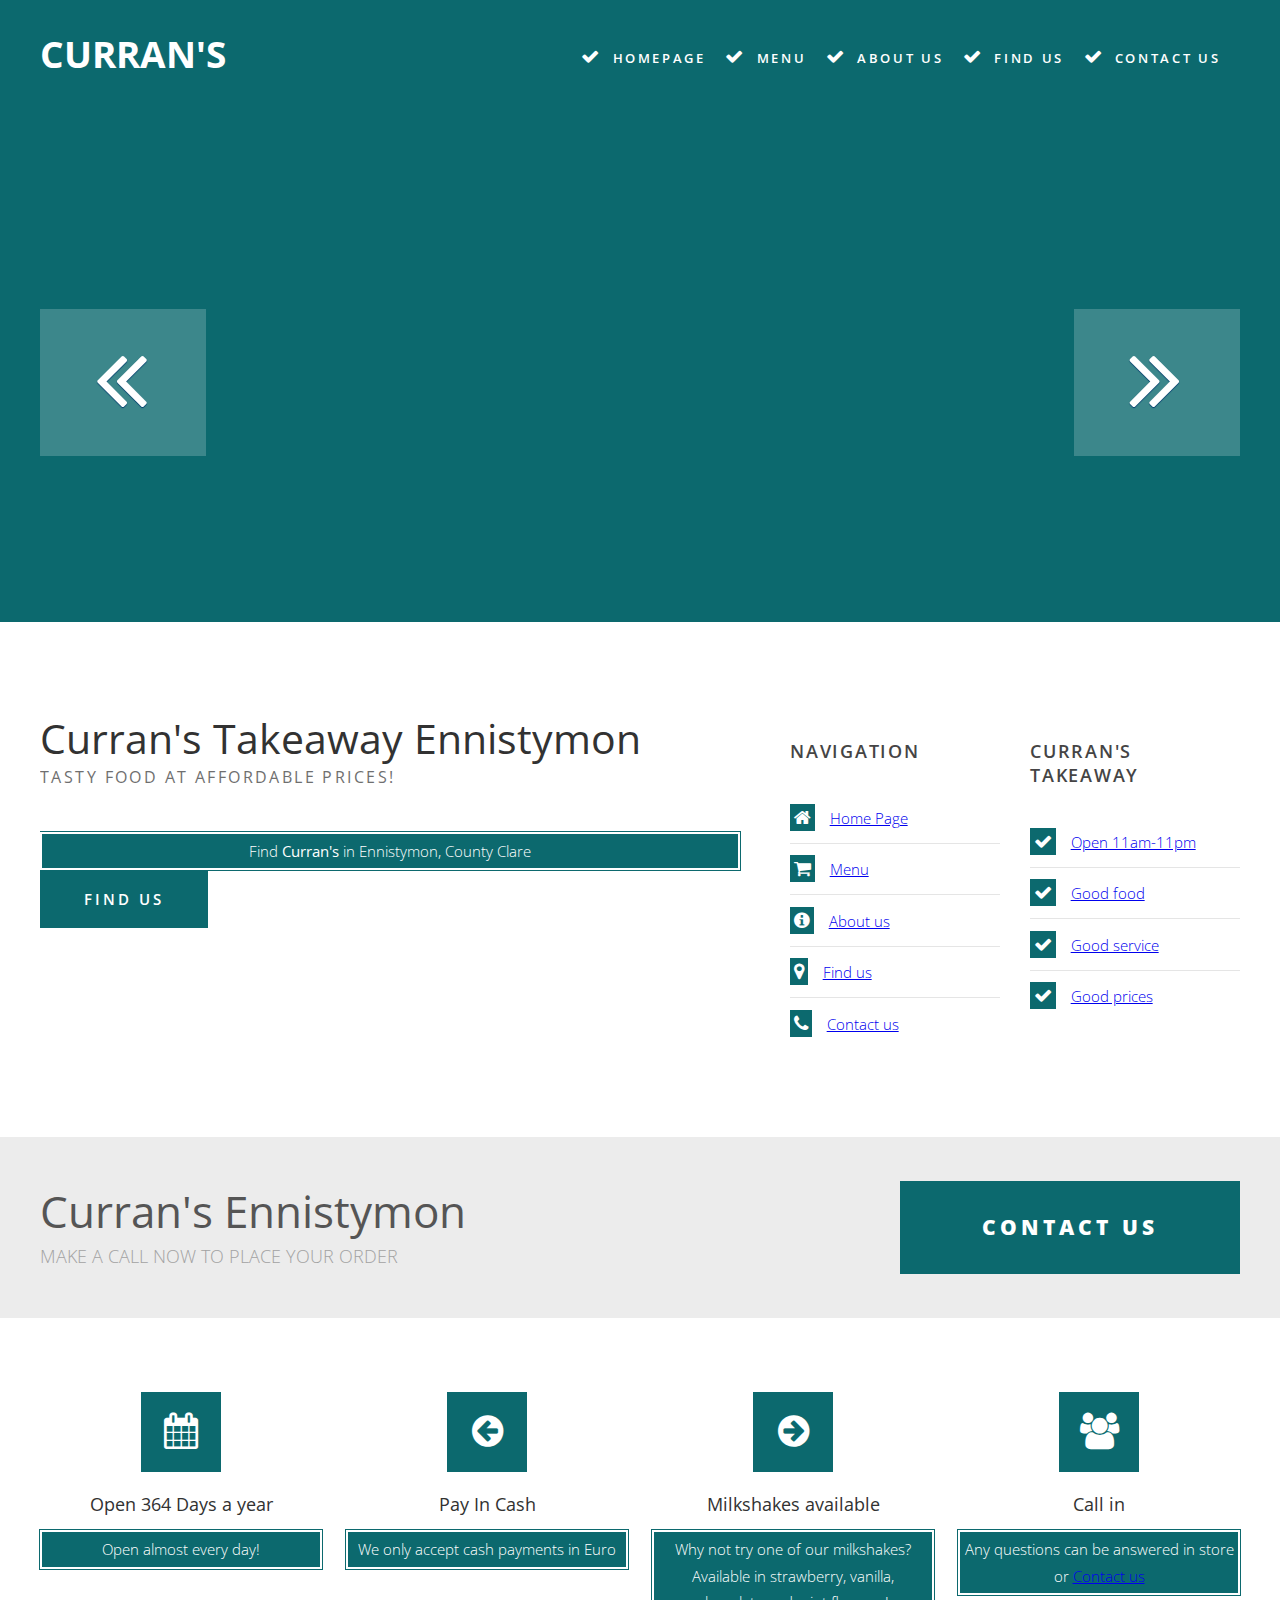
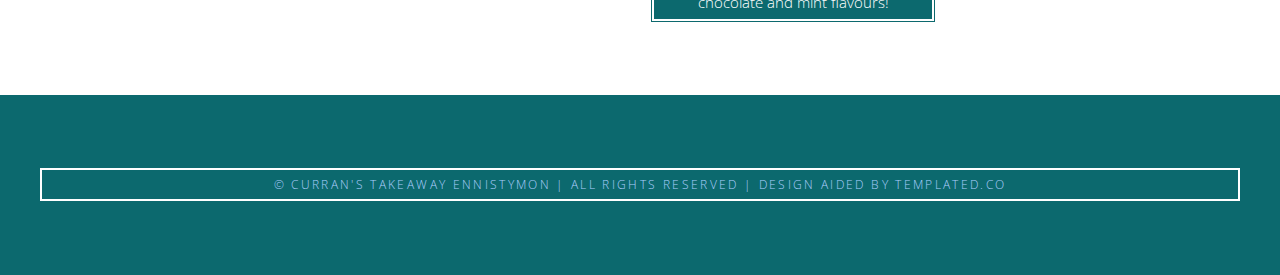
==== index.html @ 895cca48 "first commit" ====
<!DOCTYPE html PUBLIC "-//W3C//DTD XHTML 1.0 Strict//EN" "http://www.w3.org/TR/xhtml1/DTD/xhtml1-strict.dtd">
<!--
Design aided by TEMPLATED
http://templated.co
Author       : Fetchingly 
Description: A two-column, fixed-width design with dark color scheme.
Version    : 1.0
Released   : 20130903

-->

<!-- Site created by Nathan Garrihy -->

<html xmlns="http://www.w3.org/1999/xhtml">
<head>
<meta http-equiv="Content-Type" content="text/html; charset=utf-8" />
<title>Curran's Takeaway</title>
<meta name="keywords" content="" />
<meta name="description" content="" />
<script type="text/javascript" src="http://ajax.googleapis.com/ajax/libs/jquery/1.7.1/jquery.min.js"></script>
<script type="text/javascript" src="jquery.slidertron-1.3.js"></script>
<link href="http://fonts.googleapis.com/css?family=Open+Sans:400,300,600,700,800" rel="stylesheet" />
<link href="default.css" rel="stylesheet" type="text/css" media="all" />
<link href="fonts.css" rel="stylesheet" type="text/css" media="all" />

<!--[if IE 6]><link href="default_ie6.css" rel="stylesheet" type="text/css" /><![endif]-->

</head>
<body>
<div id="header-wrapper">
	<div id="header" class="container">
		<div id="logo">
			<h1><a href="#">Curran's</a></h1>
		</div>
		<div id="menu">
			<ul>
				<li class="icon icon-ok current_page_item"><a href="index.html" accesskey="1" title="">Homepage</a></li>
				<li class="icon icon-ok"><a href="menu.html" accesskey="2" title="">Menu</a></li>
				<li class="icon icon-ok"><a href="about.html" accesskey="3" title="">About Us</a></li>
				<li class="icon icon-ok"><a href="find.html" accesskey="4" title="">Find Us</a></li>
				<li class="icon icon-ok"><a href="contact.html" accesskey="5" title="">Contact Us</a></li>
			</ul>
		</div>
	</div>
</div>

		<!-- ****************************************************************************************************************** -->

			<div id="slider">
				<a href="#" class="button previous-button"><span class="icon icon-double-angle-left"></span></a>
				<a href="#" class="button next-button"><span class="icon icon-double-angle-right"></span></a>
				<div class="viewer">
					<div class="reel">
						<div class="slide">
							<img src="images/3.jpg" alt="" />
						</div>
						<div class="slide">
							<img src="images/2.jpg" alt="" />
						</div>
						<div class="slide">
							<img src="images/1.jpg" alt="" />
						</div>
					</div>
				</div>
			</div>
			
			<script type="text/javascript">
				$('#slider').slidertron({
					viewerSelector: '.viewer',
					reelSelector: '.viewer .reel',
					slidesSelector: '.viewer .reel .slide',
					advanceDelay: 3000,
					speed: 'slow',
					navPreviousSelector: '.previous-button',
					navNextSelector: '.next-button',
					slideLinkSelector: '.link'
				});
			</script>

		<!-- ****************************************************************************************************************** -->


<div id="wrapper">
	<div id="page" class="container">
		<div id="content">
			<div class="title">
				<h2>Curran's Takeaway Ennistymon</h2>
				<span class="byline">Tasty food at affordable prices!</span> </div>
			<p>Find <strong>Curran's</strong> in Ennistymon, County Clare</p>
			<a href="find.html" class="button">Find Us</a> </div>
		<div id="sidebar">
			<div id="stwo-col">
				<div class="sbox1">
					<h2>Navigation</h2>
					<ul class="style2">
						<li class="icon icon-home"><a href="index.html">Home Page</a></li>
						<li class="icon icon-shopping-cart"><a href="index.html">Menu</a></li>
						<li class="icon icon-info-sign"><a href="about.html">About us</a></li>
						<li class="icon icon-map-marker"><a href="find.html">Find us</a></li>
						<li class="icon icon-phone"><a href="contact.html">Contact us</a></li>
					</ul>
				</div>
				<div class="sbox2">
					<h2>Curran's Takeaway</h2>
					<ul class="style2">
						<li class="icon icon-ok"><a href="index.html">Open 11am-11pm</a></li>
						<li class="icon icon-ok"><a href="index.html">Good food</a></li>
						<li class="icon icon-ok"><a href="index.html">Good service</a></li>
						<li class="icon icon-ok"><a href="index.html">Good prices</a></li>
					</ul>
				</div>
			</div>
		</div>
	</div>
	<div id="banner-wrapper">
		<div id="banner" class="container">
			<div class="box-left">
				<h2>Curran's Ennistymon</h2>
				<span>Make a call now to place your order</span> </div>
			<div class="box-right"> <a href="#" class="button button-big">Contact Us</a></div>
		</div>
	</div>
	<div id="featured-wrapper">
		<div id="featured" class="container">
			<div class="column1"> <span class="icon icon-calendar"></span>
				<div class="title">
					<h2>Open 364 Days a year</h2>
				</div>
				<p>Open almost every day!</p>
			</div>
			<div class="column2"> <span class="icon icon-circle-arrow-left"></span>
				<div class="title">
					<h2>Pay In Cash</h2>
				</div>
				<p>We only accept cash payments in Euro</p>
			</div>
			<div class="column3"> <span class="icon icon-circle-arrow-right"></span>
				<div class="title">
					<h2>Milkshakes available</h2>
				</div>
				<p>Why not try one of our milkshakes? Available in strawberry, vanilla, chocolate and mint flavours!</p>
			</div>
			<div class="column4"> <span class="icon icon-group"></span>
				<div class="title">
					<h2>Call in</h2>
				</div>
				<p>Any questions can be answered in store or <a href="contact.html"> Contact us</a></p>
			</div>
		</div>
	</div>
</div>
<div id="copyright" class="container">
	<p>&copy; Curran's Takeaway Ennistymon | All rights reserved | Design aided by templated.co</p>
</div>
</body>
</html>
---- default.css ----
html, body
{
	height: 100%;
}

body
{
	margin: 0px;
	padding: 0px;
	background: #0C696E;
	font-family: 'Open Sans', sans-serif;
	font-size: 11pt;
	font-weight: 300;
	color: #6c6c6c
}

h1, h2, h3
{
	margin: 0;
	padding: 0;
	font-weight: 600;
	color: #454445;
}

p, ol, ul
{
	margin-top: 0;
}

ol, ul
{
	padding: 0;
	list-style: none;
}

p
{
	line-height: 180%;
	border: 2px solid white;
	outline: #0c696e solid 1px;
	margin: auto;  
	padding: 4px;
	text-align: center;
	color:white;
	background-color:#0c696e;
  
}

strong
{
}

a
{
	color: c;
}

a:hover
{
	text-decoration: none;
}

.container
{
	margin: 0px auto;
	width: 1200px;
}

/*********************************************************************************/
/* Image Style                                                                   */
/*********************************************************************************/

	.image
{
	display: inline-block;
}

.image img
{
	display: block;
	width: 100%;
}

.image-full
{
	display: block;
	width: 100%;
	margin: 0 0 2em 0;
}

.image-left
{
	float: left;
	margin: 0 2em 2em 0;
}

.image-centered
{
	display: block;
	margin: 0 0 2em 0;
}

.image-centered img
{
	margin: 0 auto;
	width: auto;
}

/*********************************************************************************/
/* List Styles                                                                   */
/*********************************************************************************/

	ul.style1
{
	margin: 0;
	padding: 0em 0em 0em 0em;
	overflow: hidden;
	list-style: none;
	color: #6c6c6c
}

ul.style1 li
{
	overflow: hidden;
	display: block;
	padding: 2.80em 0em;
	border-top: 1px solid #D1CFCE;
}

ul.style1 li:first-child
{
	padding-top: 0;
	border-top: none;
}

ul.style1 .image-left
{
	margin-bottom: 0;
}

ul.style1 h3
{
	padding: 1.2em 0em 1em 0em;
	letter-spacing: 0.10em;
	text-transform: uppercase;
	font-size: 1.2em;
	font-weight: 600;
	color: #454445;
}

ul.style1 a
{
	text-decoration: none;
	color: #525252;
}

ul.style1 a:hover
{
	text-decoration: underline;
	color: #525252;
}

ul.style2
{
	margin: 0;
	padding-top: 1em;
	list-style: none;
}

ul.style2 li
{
	border-top: solid 1px #E5E5E5;
	padding: 0.80em 0 0.80em 0;
	font-family: 0.80em;
}

ul.style2 li:before
{
	display: inline-block;
	padding: 4px;
	background: #0C696E;
}

ul.style2 a
{
	display: inline-block;
	margin-left: 1em;
}

ul.style2 li:first-child
{
	border-top: 0;
	padding-top: 0;
}

ul.style2 .icon
{
	color: #FFF;
}

/*********************************************************************************/
/* Social Icon Styles                                                            */
/*********************************************************************************/

	ul.contact
{
	margin: 0;
	padding: 2em 0em 0em 0em;
	list-style: none;
}

ul.contact li
{
	display: inline-block;
	padding: 0em 0.30em;
	font-size: 1em;
}

ul.contact li span
{
	display: none;
	margin: 0;
	padding: 0;
}

ul.contact li a
{
	color: #FFF;
}

ul.contact li a:before
{
	display: inline-block;
	background: #3f3f3f;
	width: 40px;
	height: 40px;
	line-height: 40px;
	border-radius: 20px;
	text-align: center;
	color: #FFFFFF;
}

ul.contact li a.icon-twitter:before
{
	background: #2DAAE4;
}

ul.contact li a.icon-facebook:before
{
	background: #39599F;
}

ul.contact li a.icon-dribbble:before
{
	background: #C4376B;
}

ul.contact li a.icon-tumblr:before
{
	background: #31516A;
}

ul.contact li a.icon-rss:before
{
	background: #F2600B;
}

/*********************************************************************************/
/* Button Style                                                                  */
/*********************************************************************************/

	.button
{
	display: inline-block;
	padding: 1.3em 3em;
	background: #0C696E;
	-moz-transition: opacity 0.25s ease-in-out;
	-webkit-transition: opacity 0.25s ease-in-out;
	-o-transition: opacity 0.25s ease-in-out;
	-ms-transition: opacity 0.25s ease-in-out;
	transition: opacity 0.25s ease-in-out;
	letter-spacing: 0.20em;
	text-decoration: none;
	text-transform: uppercase;
	font-weight: 600;
	color: #FFF;
}

.button:hover
{
}

.button:active
{
}

.button-big
{
	padding: 1.6em 4em;
	font-size: 1.4em;
	font-weight: 900;
}

/*********************************************************************************/
/* Heading Titles                                                                */
/*********************************************************************************/

	.title
{
	margin-bottom: 3em;
}

.title h2
{
	font-weight: 400;
	font-size: 2.8em;
	color: #323232;
}

.title .byline
{
	letter-spacing: 0.15em;
	text-transform: uppercase;
	font-weight: 400;
	font-size: 1.1em;
	color: #6F6F6F;
}

/*********************************************************************************/
/* Header                                                                        */
/*********************************************************************************/
	
	#header-wrapper
{
}

#header
{
	position: relative;
	height: 100px;
}

/*********************************************************************************/
/* Logo                                                                          */
/*********************************************************************************/

	#logo
{
	position: absolute;
	top: 2em;
	left: 0;
	width: 100%;
}

#logo h1
{
	display: inline-block;
	font-size: 2.5em;
	text-transform: uppercase;
	font-weight: 700;
	color: #FFF;
}

#logo a
{
	text-decoration: none;
	color: #FFF;
}

/*********************************************************************************/
/* Menu                                                                          */
/*********************************************************************************/

	#menu
{
	position: absolute;
	right: 0;
	top: 3.2em;
}

#menu ul
{
	display: inline-block;
}

#menu li
{
	display: block;
	float: left;
	text-align: center;
}

#menu li a, #menu li span
{
	display: inline-block;
	margin-left: 0.50em;
	padding: 0em 1.5em 0em 0.50em;
	letter-spacing: 0.20em;
	text-decoration: none;
	font-size: 0.90em;
	font-weight: 600;
	text-transform: uppercase;
	outline: 0;
	color: #FFF;
}

#menu li:hover a, #menu li.active a, #menu li.active span
{
}

#menu .current_page_item a
{
	color: #FFF;
}

#menu .icon
{
	display: inline-block;
	color: #FFF;
}

/*********************************************************************************/
/* Banner                                                                        */
/*********************************************************************************/
	
	#banner-wrapper
{
	overflow: hidden;
	padding: 3em 0em;
	background: #ECECEC;
}

#banner .box-left
{
	float: left;
}

#banner .box-right
{
	float: right;
}

#banner h2
{
	margin: 0em;
	padding: 0em;
	font-weight: 400;
	font-size: 3em;
	color: #555555;
}

#banner span
{
	display: block;
	padding-top: 0.20em;
	text-transform: uppercase;
	font-size: 1.2em;
	color: #A2A2A2;
}

/*********************************************************************************/
/* Page                                                                          */
/*********************************************************************************/

	#wrapper
{
	background: #FFF;
}

#page
{
	overflow: hidden;
	padding: 6em 0em;
}

/*********************************************************************************/
/* Content                                                                       */
/*********************************************************************************/

	#content
{
	float: left;
	width: 700px;
}

/*********************************************************************************/
/* Sidebar                                                                       */
/*********************************************************************************/

	#sidebar
{
	float: right;
	width: 450px;
}

#stwo-col
{
	margin-top: 2em;
}

#stwo-col h2
{
	display: block;
	padding-bottom: 1.5em;
	letter-spacing: 0.10em;
	text-transform: uppercase;
	font-size: 1.2em;
	font-weight: 600;
	color: #454445;
}

#stwo-col .sbox1
{
	float: left;
	width: 210px;
}

#stwo-col .sbox2
{
	float: right;
	width: 210px;
}

/*********************************************************************************/
/* Copyright                                                                     */
/*********************************************************************************/

	#copyright
{
	overflow: hidden;
	padding: 5em 0em;
}

#copyright p
{
	letter-spacing: 0.20em;
	text-align: center;
	text-transform: uppercase;
	font-size: 0.80em;
	color: #ACCFFF;
}

#copyright a
{
	text-decoration: none;
	color: #ACCFFF;
}

/*********************************************************************************/
/* Featured                                                                      */
/*********************************************************************************/

	#featured-wrapper
{
	overflow: hidden;
	padding: 5em 0em;
	background: #FFF;
	text-align: center;
}

#featured .major
{
	overflow: hidden;
	margin-bottom: 3em;
	padding-bottom: 2em;
	border-bottom: 1px solid #E8E8E8;
}

#featured .major h2
{
	font-size: 3em;
}

#featured .major .byline
{
	font-size: 1.3em;
}

#featured .title
{
	margin-bottom: 1em;
}

#featured .title h2
{
	font-size: 1.2em;
}

#featured h2
{
	text-align: center;
}

#featured .icon
{
	position: relative;
	display: inline-block;
	width: 80px;
	height: 80px;
	background: #0C696E;
	margin: 0px auto 20px auto;
	line-height:  80px;
	font-size: 2em;
	text-align: center;
	color: #FFF;
}

.column1,  .column2,  .column3,  .column4
{
	width: 282px;
}

.column1,  .column2
{
	float: left;
	margin-right: 24px;
}

.column3
{
	float: left;
}

.column4
{
	float: right;
}

#slider
{
	margin: 4em auto 6em auto;
	width: 1200px;
	position: relative;
}

#slider .button
{
	display: inline-block;
	background: rgba(255,255,255,0.2);
	color: #ffffff;
	text-decoration: none;
	outline: 0;
	font-size: 1.25em;
	text-shadow: 0 1px 1px #003A6C;
	z-index: 5;
}

#slider .button:hover
{
}

#slider .viewer
{
	width: 1000px;
	height: 375px;
	margin: 0 auto;
	overflow: hidden;
}

#slider .viewer .reel
{
	display: none;
	height: 375px;
}

#slider .viewer .reel .slide
{
	position: relative;
	width: 1200px;
	height: 375px;
}

#slider .viewer .reel h2
{
	position: absolute;
	top: 130px;
	left: 0;
	width: 1200px;
	height: 80px;
	line-height: 80px;
	background: #111111;
	text-align: center;
	opacity: 0.85;
	font-weight: normal;
	color: #ffffff;
	font-size: 2.25em;
}

#slider .viewer .reel p
{
	position: absolute;
	top: 210px;
	left: 0;
	width: 1200px;
	height: 40px;
	line-height: 40px;
	background: #0074C6;
	text-align: center;
	opacity: 0.85;
	font-weight: normal;
	color: #ffffff;
	font-size: 1.1em;
}

#slider .icon
{
	font-size: 4em;
	color: #FFF;
}

#slider .previous-button
{
	position: absolute;
	top: 150px;
	left: 0;
}

#slider .next-button
{
	position: absolute;
	top: 150px;
	right: 0;
}

#slider .indicator
{
	margin: 30px auto 0 auto;
}

#slider .indicator ul
{
	list-style: none;
	padding: 0;
	margin: 0;
	text-align: center;
}

#slider .indicator ul li
{
	display: inline-block;
	width: 12px;
	height: 12px;
	text-indent: -9999em;
	background: #c8c8c8;
	margin: 0 2px 0 2px;
	border-radius: 8px;
	border-bottom: solid 1px #ffffff;
	border-top: solid 1px #909090;
}

#slider .indicator ul li.active
{
	background: #505050;
	border-top: solid 1px #505050;
}
---- fonts.css ----
@charset 'UTF-8';

@font-face
{
	font-family: 'FontAwesome';
	src: url('fonts/fontawesome-webfont.eot?v=3.0.1');
	src: url('fonts/fontawesome-webfont.eot?#iefix&v=3.0.1') format('embedded-opentype'),
	     url('fonts/fontawesome-webfont.woff?v=3.0.1') format('woff'),
	     url('fonts/fontawesome-webfont.ttf?v=3.0.1') format('truetype'),
	     url('fonts/fontawesome-webfont.svg#FontAwesome') format('svg');
	font-weight: normal;
	font-style: normal;
}

@font-face
{
	font-family: 'Font-Awesome-Social';
	src: url('fonts/fontawesome-social-webfont.eot');
	src: url('fonts/fontawesome-social-webfont.eot?#iefix') format('embedded-opentype'),
	     url('fonts/fontawesome-social-webfont.woff') format('woff'),
		 url('fonts/fontawesome-social-webfont.ttf') format('truetype'),
		 url('fonts/fontawesome-social-webfont.svg#Font-Awesome-More') format('svg');
	font-weight: normal;
	font-style: normal;
}

/*********************************************************************************/
/* Icons                                                                         */
/*********************************************************************************/

	/*
		Powered by:
		
		Font Awesome (http://fortawesome.github.com/Font-Awesome/)
		Font Awesome More (http://gregoryloucas.github.com/Font-Awesome-More/)
	*/

	.icon
	{
		text-decoration: none;
	}

		.icon:before
		{
			font-size: 1.25em;
			text-decoration: none;
			font-family: FontAwesome;
			font-weight: normal;
			font-style: normal;
			-webkit-text-rendering: optimizeLegibility;
			-moz-text-rendering: optimizeLegibility;
			-ms-text-rendering: optimizeLegibility;
			-o-text-rendering: optimizeLegibility;
			text-rendering: optimizeLegibility;
			-webkit-font-smoothing: antialiased;
			-moz-font-smoothing: antialiased;
			-ms-font-smoothing: antialiased;
			-o-font-smoothing: antialiased;
			font-smoothing: antialiased;
			-webkit-font-feature-settings: "liga" 1, "dlig" 1;
			-moz-font-feature-settings: "liga=1, dlig=1";
			-ms-font-feature-settings: "liga" 1, "dlig" 1;
			-o-font-feature-settings: "liga" 1, "dlig" 1;
			font-feature-settings: "liga" 1, "dlig" 1;
		}

		.icon-glass:before                { content: "\f000"; }
		.icon-music:before                { content: "\f001"; }
		.icon-search:before               { content: "\f002"; }
		.icon-envelope:before             { content: "\f003"; }
		.icon-heart:before                { content: "\f004"; }
		.icon-star:before                 { content: "\f005"; }
		.icon-star-empty:before           { content: "\f006"; }
		.icon-user:before                 { content: "\f007"; }
		.icon-film:before                 { content: "\f008"; }
		.icon-th-large:before             { content: "\f009"; }
		.icon-th:before                   { content: "\f00a"; }
		.icon-th-list:before              { content: "\f00b"; }
		.icon-ok:before                   { content: "\f00c"; }
		.icon-remove:before               { content: "\f00d"; }
		.icon-zoom-in:before              { content: "\f00e"; }

		.icon-zoom-out:before             { content: "\f010"; }
		.icon-off:before                  { content: "\f011"; }
		.icon-signal:before               { content: "\f012"; }
		.icon-cog:before                  { content: "\f013"; }
		.icon-trash:before                { content: "\f014"; }
		.icon-home:before                 { content: "\f015"; }
		.icon-file:before                 { content: "\f016"; }
		.icon-time:before                 { content: "\f017"; }
		.icon-road:before                 { content: "\f018"; }
		.icon-download-alt:before         { content: "\f019"; }
		.icon-download:before             { content: "\f01a"; }
		.icon-upload:before               { content: "\f01b"; }
		.icon-inbox:before                { content: "\f01c"; }
		.icon-play-circle:before          { content: "\f01d"; }
		.icon-repeat:before               { content: "\f01e"; }

		/* \f020 doesn't work in Safari. all shifted one down */
		.icon-refresh:before              { content: "\f021"; }
		.icon-list-alt:before             { content: "\f022"; }
		.icon-lock:before                 { content: "\f023"; }
		.icon-flag:before                 { content: "\f024"; }
		.icon-headphones:before           { content: "\f025"; }
		.icon-volume-off:before           { content: "\f026"; }
		.icon-volume-down:before          { content: "\f027"; }
		.icon-volume-up:before            { content: "\f028"; }
		.icon-qrcode:before               { content: "\f029"; }
		.icon-barcode:before              { content: "\f02a"; }
		.icon-tag:before                  { content: "\f02b"; }
		.icon-tags:before                 { content: "\f02c"; }
		.icon-book:before                 { content: "\f02d"; }
		.icon-bookmark:before             { content: "\f02e"; }
		.icon-print:before                { content: "\f02f"; }

		.icon-camera:before               { content: "\f030"; }
		.icon-font:before                 { content: "\f031"; }
		.icon-bold:before                 { content: "\f032"; }
		.icon-italic:before               { content: "\f033"; }
		.icon-text-height:before          { content: "\f034"; }
		.icon-text-width:before           { content: "\f035"; }
		.icon-align-left:before           { content: "\f036"; }
		.icon-align-center:before         { content: "\f037"; }
		.icon-align-right:before          { content: "\f038"; }
		.icon-align-justify:before        { content: "\f039"; }
		.icon-list:before                 { content: "\f03a"; }
		.icon-indent-left:before          { content: "\f03b"; }
		.icon-indent-right:before         { content: "\f03c"; }
		.icon-facetime-video:before       { content: "\f03d"; }
		.icon-picture:before              { content: "\f03e"; }

		.icon-pencil:before               { content: "\f040"; }
		.icon-map-marker:before           { content: "\f041"; }
		.icon-adjust:before               { content: "\f042"; }
		.icon-tint:before                 { content: "\f043"; }
		.icon-edit:before                 { content: "\f044"; }
		.icon-share:before                { content: "\f045"; }
		.icon-check:before                { content: "\f046"; }
		.icon-move:before                 { content: "\f047"; }
		.icon-step-backward:before        { content: "\f048"; }
		.icon-fast-backward:before        { content: "\f049"; }
		.icon-backward:before             { content: "\f04a"; }
		.icon-play:before                 { content: "\f04b"; }
		.icon-pause:before                { content: "\f04c"; }
		.icon-stop:before                 { content: "\f04d"; }
		.icon-forward:before              { content: "\f04e"; }

		.icon-fast-forward:before         { content: "\f050"; }
		.icon-step-forward:before         { content: "\f051"; }
		.icon-eject:before                { content: "\f052"; }
		.icon-chevron-left:before         { content: "\f053"; }
		.icon-chevron-right:before        { content: "\f054"; }
		.icon-plus-sign:before            { content: "\f055"; }
		.icon-minus-sign:before           { content: "\f056"; }
		.icon-remove-sign:before          { content: "\f057"; }
		.icon-ok-sign:before              { content: "\f058"; }
		.icon-question-sign:before        { content: "\f059"; }
		.icon-info-sign:before            { content: "\f05a"; }
		.icon-screenshot:before           { content: "\f05b"; }
		.icon-remove-circle:before        { content: "\f05c"; }
		.icon-ok-circle:before            { content: "\f05d"; }
		.icon-ban-circle:before           { content: "\f05e"; }

		.icon-arrow-left:before           { content: "\f060"; }
		.icon-arrow-right:before          { content: "\f061"; }
		.icon-arrow-up:before             { content: "\f062"; }
		.icon-arrow-down:before           { content: "\f063"; }
		.icon-share-alt:before            { content: "\f064"; }
		.icon-resize-full:before          { content: "\f065"; }
		.icon-resize-small:before         { content: "\f066"; }
		.icon-plus:before                 { content: "\f067"; }
		.icon-minus:before                { content: "\f068"; }
		.icon-asterisk:before             { content: "\f069"; }
		.icon-exclamation-sign:before     { content: "\f06a"; }
		.icon-gift:before                 { content: "\f06b"; }
		.icon-leaf:before                 { content: "\f06c"; }
		.icon-fire:before                 { content: "\f06d"; }
		.icon-eye-open:before             { content: "\f06e"; }

		.icon-eye-close:before            { content: "\f070"; }
		.icon-warning-sign:before         { content: "\f071"; }
		.icon-plane:before                { content: "\f072"; }
		.icon-calendar:before             { content: "\f073"; }
		.icon-random:before               { content: "\f074"; }
		.icon-comment:before              { content: "\f075"; }
		.icon-magnet:before               { content: "\f076"; }
		.icon-chevron-up:before           { content: "\f077"; }
		.icon-chevron-down:before         { content: "\f078"; }
		.icon-retweet:before              { content: "\f079"; }
		.icon-shopping-cart:before        { content: "\f07a"; }
		.icon-folder-close:before         { content: "\f07b"; }
		.icon-folder-open:before          { content: "\f07c"; }
		.icon-resize-vertical:before      { content: "\f07d"; }
		.icon-resize-horizontal:before    { content: "\f07e"; }

		.icon-bar-chart:before            { content: "\f080"; }
		.icon-twitter-sign:before         { content: "\f081"; }
		.icon-facebook-sign:before        { content: "\f082"; }
		.icon-camera-retro:before         { content: "\f083"; }
		.icon-key:before                  { content: "\f084"; }
		.icon-cogs:before                 { content: "\f085"; }
		.icon-comments:before             { content: "\f086"; }
		.icon-thumbs-up:before            { content: "\f087"; }
		.icon-thumbs-down:before          { content: "\f088"; }
		.icon-star-half:before            { content: "\f089"; }
		.icon-heart-empty:before          { content: "\f08a"; }
		.icon-signout:before              { content: "\f08b"; }
		.icon-linkedin-sign:before        { content: "\f08c"; }
		.icon-pushpin:before              { content: "\f08d"; }
		.icon-external-link:before        { content: "\f08e"; }

		.icon-signin:before               { content: "\f090"; }
		.icon-trophy:before               { content: "\f091"; }
		.icon-github-sign:before          { content: "\f092"; }
		.icon-upload-alt:before           { content: "\f093"; }
		.icon-lemon:before                { content: "\f094"; }
		.icon-phone:before                { content: "\f095"; }
		.icon-check-empty:before          { content: "\f096"; }
		.icon-bookmark-empty:before       { content: "\f097"; }
		.icon-phone-sign:before           { content: "\f098"; }
		.icon-twitter:before              { content: "\f099"; }
		.icon-facebook:before             { content: "\f09a"; }
		.icon-github:before               { content: "\f09b"; }
		.icon-unlock:before               { content: "\f09c"; }
		.icon-credit-card:before          { content: "\f09d"; }
		.icon-rss:before                  { content: "\f09e"; }

		.icon-hdd:before                  { content: "\f0a0"; }
		.icon-bullhorn:before             { content: "\f0a1"; }
		.icon-bell:before                 { content: "\f0a2"; }
		.icon-certificate:before          { content: "\f0a3"; }
		.icon-hand-right:before           { content: "\f0a4"; }
		.icon-hand-left:before            { content: "\f0a5"; }
		.icon-hand-up:before              { content: "\f0a6"; }
		.icon-hand-down:before            { content: "\f0a7"; }
		.icon-circle-arrow-left:before    { content: "\f0a8"; }
		.icon-circle-arrow-right:before   { content: "\f0a9"; }
		.icon-circle-arrow-up:before      { content: "\f0aa"; }
		.icon-circle-arrow-down:before    { content: "\f0ab"; }
		.icon-globe:before                { content: "\f0ac"; }
		.icon-wrench:before               { content: "\f0ad"; }
		.icon-tasks:before                { content: "\f0ae"; }

		.icon-filter:before               { content: "\f0b0"; }
		.icon-briefcase:before            { content: "\f0b1"; }
		.icon-fullscreen:before           { content: "\f0b2"; }

		.icon-group:before                { content: "\f0c0"; }
		.icon-link:before                 { content: "\f0c1"; }
		.icon-cloud:before                { content: "\f0c2"; }
		.icon-beaker:before               { content: "\f0c3"; }
		.icon-cut:before                  { content: "\f0c4"; }
		.icon-copy:before                 { content: "\f0c5"; }
		.icon-paper-clip:before           { content: "\f0c6"; }
		.icon-save:before                 { content: "\f0c7"; }
		.icon-sign-blank:before           { content: "\f0c8"; }
		.icon-reorder:before              { content: "\f0c9"; }
		.icon-list-ul:before              { content: "\f0ca"; }
		.icon-list-ol:before              { content: "\f0cb"; }
		.icon-strikethrough:before        { content: "\f0cc"; }
		.icon-underline:before            { content: "\f0cd"; }
		.icon-table:before                { content: "\f0ce"; }

		.icon-magic:before                { content: "\f0d0"; }
		.icon-truck:before                { content: "\f0d1"; }
		.icon-pinterest:before            { content: "\f0d2"; }
		.icon-pinterest-sign:before       { content: "\f0d3"; }
		.icon-google-plus-sign:before     { content: "\f0d4"; }
		.icon-google-plus:before          { content: "\f0d5"; }
		.icon-money:before                { content: "\f0d6"; }
		.icon-caret-down:before           { content: "\f0d7"; }
		.icon-caret-up:before             { content: "\f0d8"; }
		.icon-caret-left:before           { content: "\f0d9"; }
		.icon-caret-right:before          { content: "\f0da"; }
		.icon-columns:before              { content: "\f0db"; }
		.icon-sort:before                 { content: "\f0dc"; }
		.icon-sort-down:before            { content: "\f0dd"; }
		.icon-sort-up:before              { content: "\f0de"; }

		.icon-envelope-alt:before         { content: "\f0e0"; }
		.icon-linkedin:before             { content: "\f0e1"; }
		.icon-undo:before                 { content: "\f0e2"; }
		.icon-legal:before                { content: "\f0e3"; }
		.icon-dashboard:before            { content: "\f0e4"; }
		.icon-comment-alt:before          { content: "\f0e5"; }
		.icon-comments-alt:before         { content: "\f0e6"; }
		.icon-bolt:before                 { content: "\f0e7"; }
		.icon-sitemap:before              { content: "\f0e8"; }
		.icon-umbrella:before             { content: "\f0e9"; }
		.icon-paste:before                { content: "\f0ea"; }
		.icon-lightbulb:before            { content: "\f0eb"; }
		.icon-exchange:before             { content: "\f0ec"; }
		.icon-cloud-download:before       { content: "\f0ed"; }
		.icon-cloud-upload:before         { content: "\f0ee"; }

		.icon-user-md:before              { content: "\f0f0"; }
		.icon-stethoscope:before          { content: "\f0f1"; }
		.icon-suitcase:before             { content: "\f0f2"; }
		.icon-bell-alt:before             { content: "\f0f3"; }
		.icon-coffee:before               { content: "\f0f4"; }
		.icon-food:before                 { content: "\f0f5"; }
		.icon-file-alt:before             { content: "\f0f6"; }
		.icon-building:before             { content: "\f0f7"; }
		.icon-hospital:before             { content: "\f0f8"; }
		.icon-ambulance:before            { content: "\f0f9"; }
		.icon-medkit:before               { content: "\f0fa"; }
		.icon-fighter-jet:before          { content: "\f0fb"; }
		.icon-beer:before                 { content: "\f0fc"; }
		.icon-h-sign:before               { content: "\f0fd"; }
		.icon-plus-sign-alt:before        { content: "\f0fe"; }

		.icon-double-angle-left:before    { content: "\f100"; }
		.icon-double-angle-right:before   { content: "\f101"; }
		.icon-double-angle-up:before      { content: "\f102"; }
		.icon-double-angle-down:before    { content: "\f103"; }
		.icon-angle-left:before           { content: "\f104"; }
		.icon-angle-right:before          { content: "\f105"; }
		.icon-angle-up:before             { content: "\f106"; }
		.icon-angle-down:before           { content: "\f107"; }
		.icon-desktop:before              { content: "\f108"; }
		.icon-laptop:before               { content: "\f109"; }
		.icon-tablet:before               { content: "\f10a"; }
		.icon-mobile-phone:before         { content: "\f10b"; }
		.icon-circle-blank:before         { content: "\f10c"; }
		.icon-quote-left:before           { content: "\f10d"; }
		.icon-quote-right:before          { content: "\f10e"; }

		.icon-spinner:before              { content: "\f110"; }
		.icon-circle:before               { content: "\f111"; }
		.icon-reply:before                { content: "\f112"; }
		.icon-github-alt:before           { content: "\f113"; }
		.icon-folder-close-alt:before     { content: "\f114"; }
		.icon-folder-open-alt:before      { content: "\f115"; }

		.icon-blogger-sign:before,.icon-blogger:before,.icon-delicious:before,.icon-dribbble-sign:before,.icon-dribbble:before,.icon-dropbox:before,.icon-drupal:before,.icon-evernote-sign:before,.icon-evernote:before,.icon-flickr-sign:before,.icon-flickr:before,.icon-forrst-sign:before,.icon-forrst:before,.icon-foursquare-sign:before,.icon-foursquare:before,.icon-git-fork:before,.icon-hacker-news:before,.icon-instagram:before,.icon-lastfm-sign:before,.icon-lastfm:before,.icon-paypal:before,.icon-picasa-sign:before,.icon-picasa:before,.icon-reddit:before,.icon-share-this-sign:before,.icon-share-this:before,.icon-skype:before,.icon-soundcloud:before,.icon-spotify:before,.icon-stack-overflow:before,.icon-tumblr-sign:before,.icon-tumblr:before,.icon-vimeo-sign:before,.icon-vimeo:before,.icon-wordpress-sign:before,.icon-wordpress:before,.icon-yelp-sign:before,.icon-yelp:before,.icon-youtube-sign:before,.icon-youtube:before              {font-family:'Font-Awesome-Social'; }

		.icon-dropbox:before              { content: "\f300"; }
		.icon-drupal:before               { content: "\f301"; }
		.icon-git-fork:before             { content: "\f302"; }
		.icon-instagram:before            { content: "\f303"; }
		.icon-share-this-sign:before      { content: "\f304"; }
		.icon-share-this:before           { content: "\f305"; }
		.icon-foursquare-sign:before      { content: "\f306"; }
		.icon-foursquare:before           { content: "\f307"; }
		.icon-hacker-news:before          { content: "\f308"; }
		.icon-skype:before                { content: "\f309"; }
		.icon-spotify:before              { content: "\f30a"; }
		.icon-soundcloud:before           { content: "\f30b"; }
		.icon-paypal:before               { content: "\f30c"; }
		.icon-youtube-sign:before         { content: "\f30d"; }
		.icon-youtube:before              { content: "\f30e"; }
		.icon-reddit:before               { content: "\f30f"; }
		.icon-blogger-sign:before         { content: "\f310"; }
		.icon-blogger:before              { content: "\f311"; }
		.icon-dribbble-sign:before        { content: "\f312"; }
		.icon-dribbble:before             { content: "\f313"; }
		.icon-evernote-sign:before        { content: "\f314"; }
		.icon-evernote:before             { content: "\f315"; }
		.icon-flickr-sign:before          { content: "\f316"; }
		.icon-flickr:before               { content: "\f317"; }
		.icon-forrst-sign:before          { content: "\f318"; }
		.icon-forrst:before               { content: "\f319"; }
		.icon-delicious:before            { content: "\f31a"; }
		.icon-lastfm-sign:before          { content: "\f31b"; }
		.icon-lastfm:before               { content: "\f31c"; }
		.icon-picasa-sign:before          { content: "\f31d"; }
		.icon-picasa:before               { content: "\f31e"; }
		.icon-stack-overflow:before       { content: "\f320"; }
		.icon-tumblr-sign:before          { content: "\f321"; }
		.icon-tumblr:before               { content: "\f322"; }
		.icon-vimeo-sign:before           { content: "\f323"; }
		.icon-vimeo:before                { content: "\f324"; }
		.icon-wordpress-sign:before       { content: "\f325"; }
		.icon-wordpress:before            { content: "\f326"; }
		.icon-yelp-sign:before            { content: "\f327"; }
		.icon-yelp:before                 { content: "\f328"; }
		.icon-cloud-upload:before		  { content: "\f0ee"; }
		.icon-cloud-download:before		  { content: "\f0ed"; }
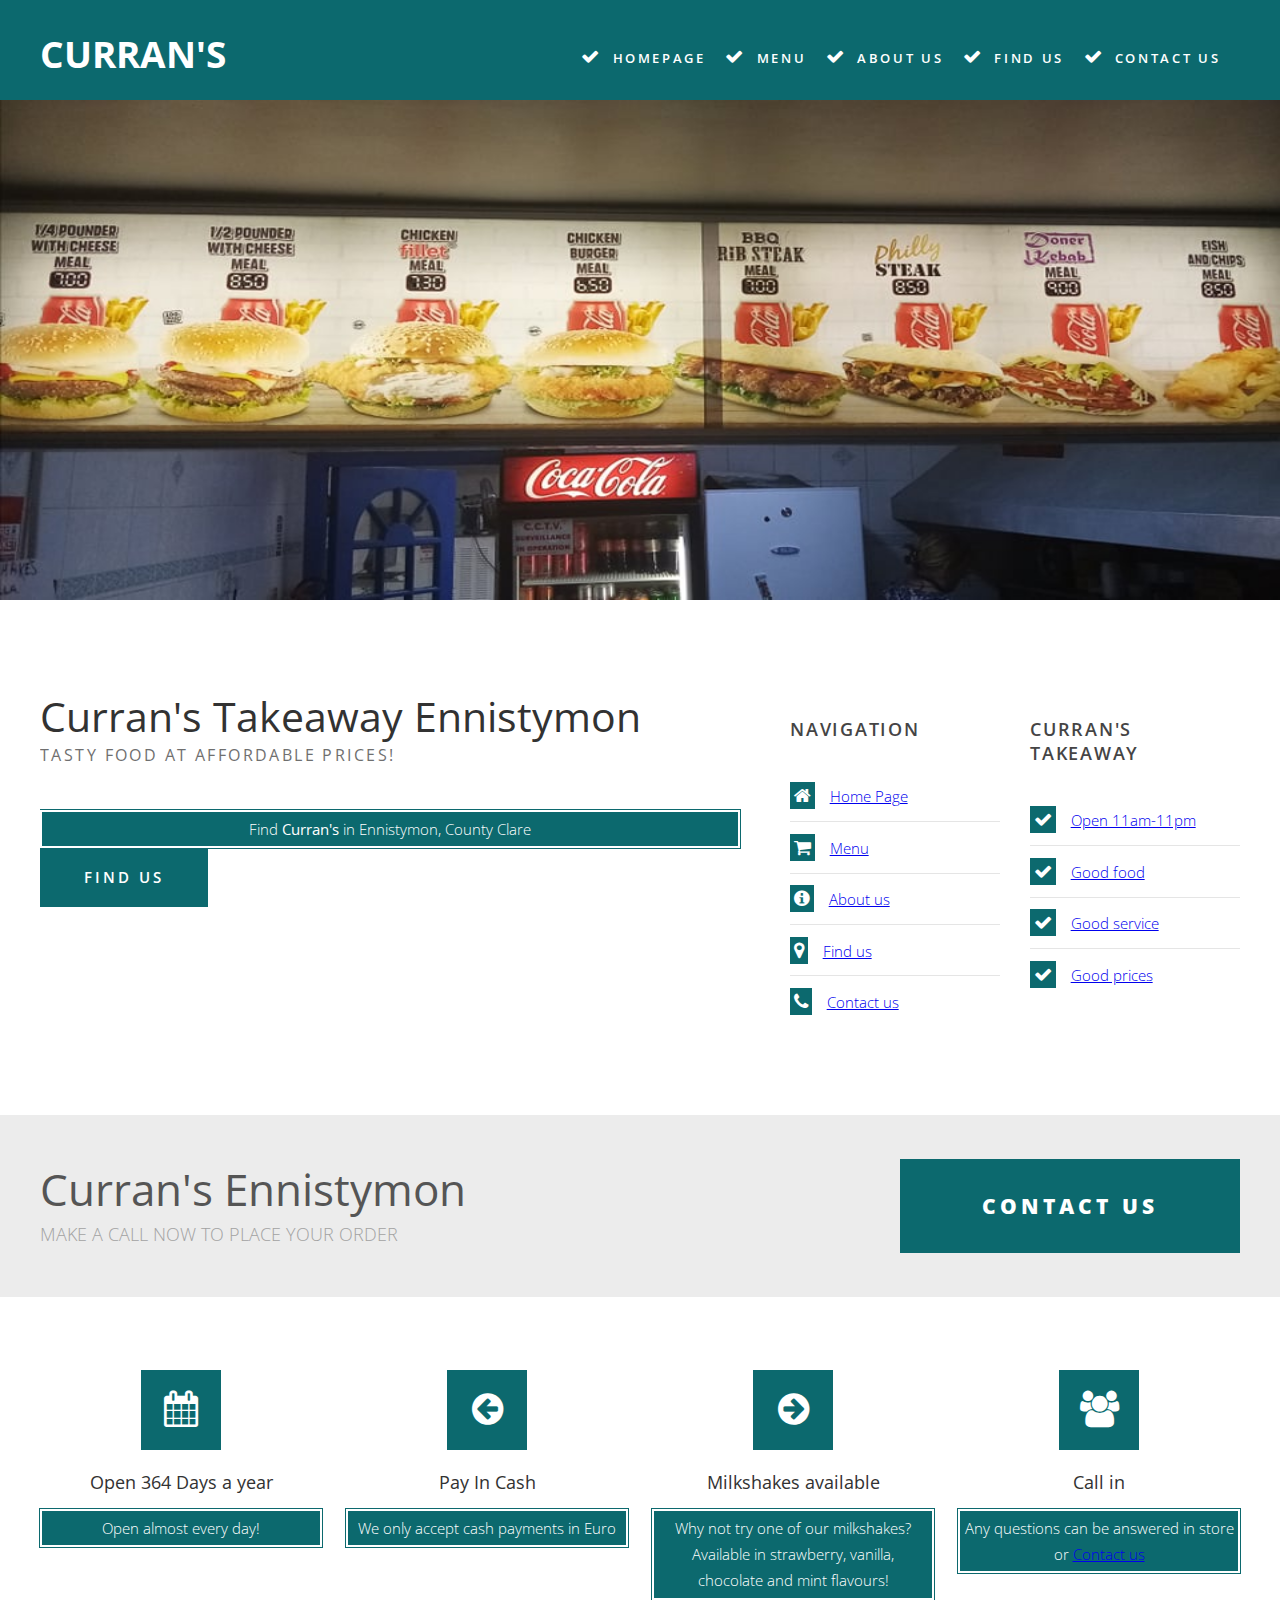
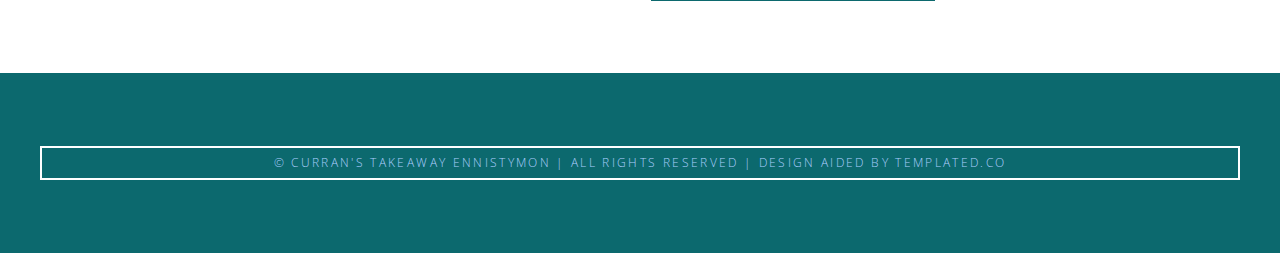
==== commit 248fd6a6: "removed slider at top and added banner for functionality" ====
--- a/index.html
+++ b/index.html
@@ -30,7 +30,7 @@
 <div id="header-wrapper">
 	<div id="header" class="container">
 		<div id="logo">
-			<h1><a href="#">Curran's</a></h1>
+			<h1><a href="index.html">Curran's</a></h1>
 		</div>
 		<div id="menu">
 			<ul>
@@ -44,8 +44,11 @@
 	</div>
 </div>
 
+	<div class=""> 
+		<img align=center width = 100% height = 500px src="images/2.jpg" alt="banner" />
+	</div>
 		<!-- ****************************************************************************************************************** -->
-
+<!--
 			<div id="slider">
 				<a href="#" class="button previous-button"><span class="icon icon-double-angle-left"></span></a>
 				<a href="#" class="button next-button"><span class="icon icon-double-angle-right"></span></a>
@@ -76,7 +79,7 @@
 					slideLinkSelector: '.link'
 				});
 			</script>
-
+-->
 		<!-- ****************************************************************************************************************** -->
 
 
